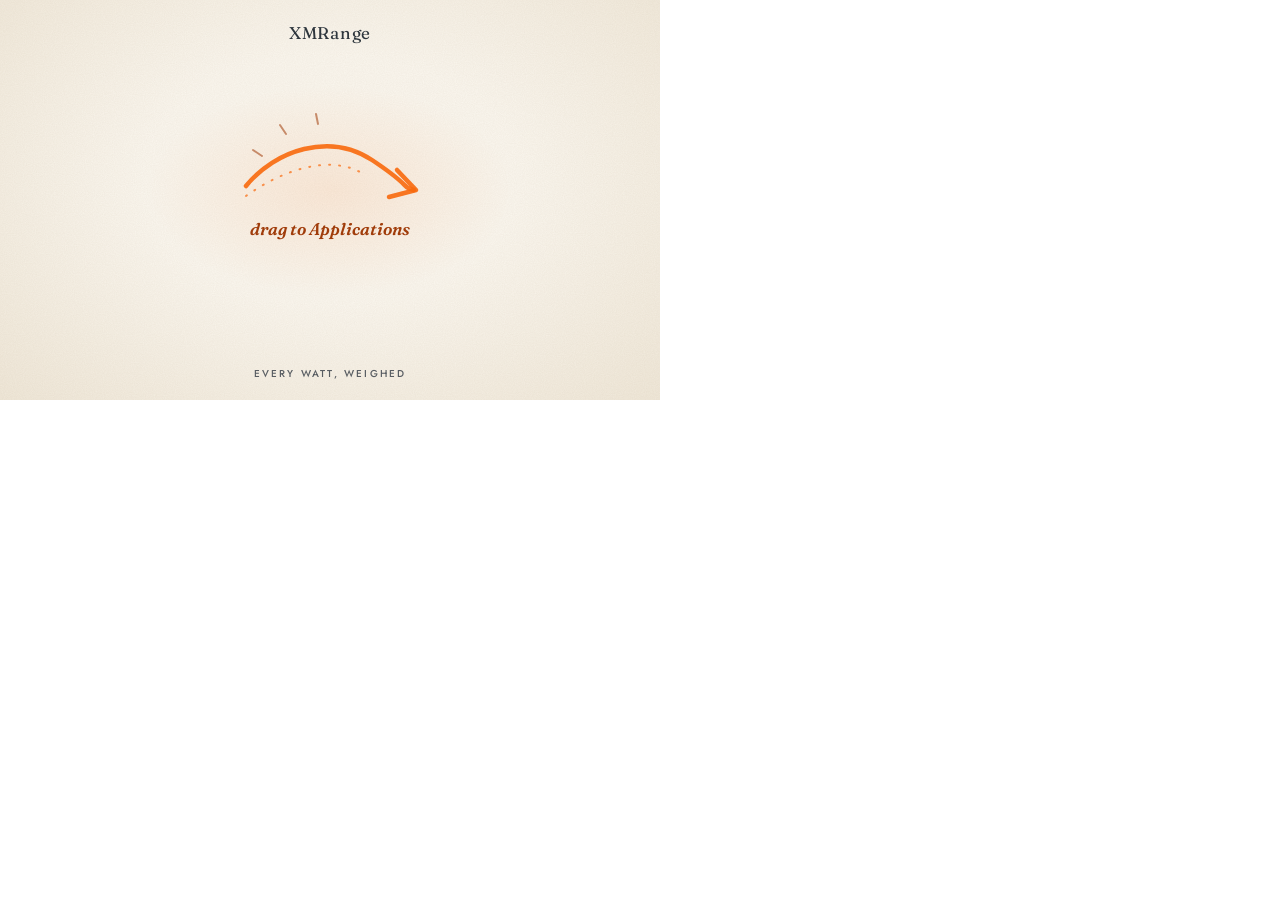
==== assets/dmg/background.html @ 69b2b046 "XMRange 0.0.3" ====
<!doctype html><meta charset="utf-8">
<style>
@font-face{font-family:Fraunces;font-weight:400;src:url(../fonts/fraunces-latin-400-normal.woff2)}
@font-face{font-family:Fraunces;font-weight:600;font-style:italic;src:url(../fonts/fraunces-latin-600-italic.woff2)}
@font-face{font-family:Jost;font-weight:500;src:url(../fonts/jost-latin-500-normal.woff2)}
html,body{margin:0}
#c{position:relative;width:660px;height:400px;overflow:hidden;background:
 radial-gradient(ellipse 260px 150px at 330px 190px,rgba(249,106,14,.10),transparent 70%),
 radial-gradient(ellipse at 50% 45%,#faf6ee 40%,#efe7d8 100%)}
svg{position:absolute;left:0;top:0}
.t{position:absolute;left:0;width:660px;text-align:center;color:#2e363d}
#w{top:22px;font:400 17px Fraunces;letter-spacing:.04em}
#d{top:218px;font:italic 600 17px Fraunces;color:#a03c0a}
#g{top:366px;font:500 10px Jost;letter-spacing:.22em;text-transform:uppercase;color:#585d62}
.ic{display:none;position:absolute;top:136px;width:128px;height:128px}
.lb{display:none;position:absolute;top:268px;width:128px;text-align:center;font:13px -apple-system,system-ui;color:#333}
.p .ic,.p .lb{display:block}
</style>
<div id="c"><svg width="660" height="400" viewBox="0 0 660 400">
<defs><filter id="n"><feTurbulence type="fractalNoise" baseFrequency=".9" numOctaves="2" seed="7"/><feColorMatrix values="0 0 0 0 .3  0 0 0 0 .2  0 0 0 0 .1  0 0 0 .5 0"/></filter></defs>
<rect width="660" height="400" filter="url(#n)" opacity=".16"/>
<g fill="none" stroke-linecap="round">
<path d="M246 186 C 275 150, 330 132, 372 160 S 400 186, 414 190" stroke="#f96a0e" stroke-width="4.5" opacity=".9"/>
<path d="M246 196 C 285 168, 330 156, 360 172" stroke="#f96a0e" stroke-width="2" stroke-dasharray="1 9" opacity=".7"/>
<path d="M397 170 L 416 190 L 389 197" stroke="#f96a0e" stroke-width="4.5" stroke-linejoin="round" opacity=".9"/>
<path d="M262 156 l-9 -6 M286 134 l-6 -9 M318 124 l-2 -10" stroke="#a03c0a" stroke-width="2" opacity=".55"/>
</g></svg>
<div class="t" id="w">XMRange</div><div class="t" id="d">drag to Applications</div><div class="t" id="g">every watt, weighed</div>
<img class="ic" style="left:101px" src="../../crates/xmrange-app/icons/icon.png"><img class="ic" style="left:431px" src="../../crates/xmrange-app/icons/icon.png">
<div class="lb" style="left:101px">XMRange</div><div class="lb" style="left:431px">Applications</div></div>
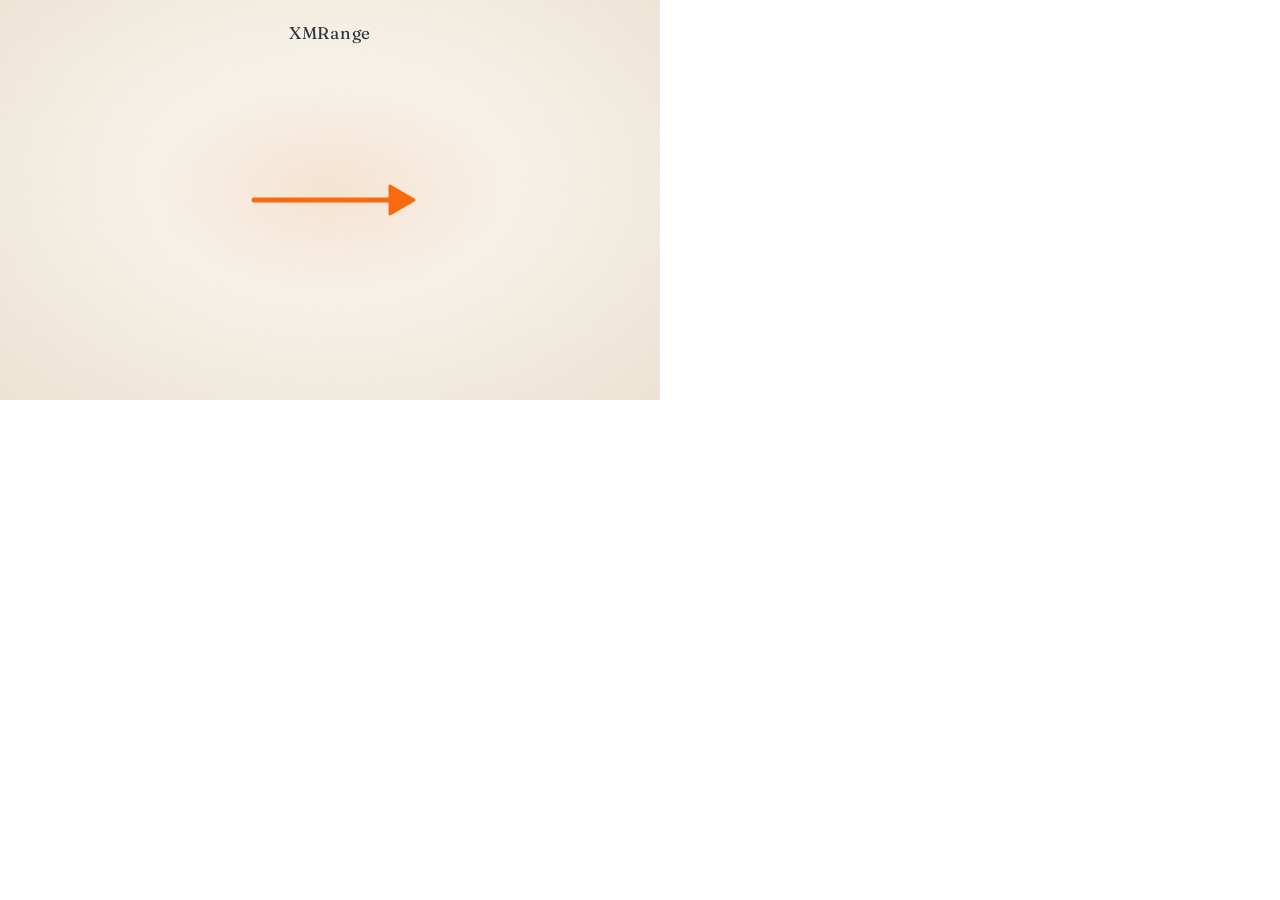
==== commit b8bf9f99: "XMRange 0.0.4" ====
--- a/assets/dmg/background.html
+++ b/assets/dmg/background.html
@@ -1,8 +1,6 @@
 <!doctype html><meta charset="utf-8">
 <style>
 @font-face{font-family:Fraunces;font-weight:400;src:url(../fonts/fraunces-latin-400-normal.woff2)}
-@font-face{font-family:Fraunces;font-weight:600;font-style:italic;src:url(../fonts/fraunces-latin-600-italic.woff2)}
-@font-face{font-family:Jost;font-weight:500;src:url(../fonts/jost-latin-500-normal.woff2)}
 html,body{margin:0}
 #c{position:relative;width:660px;height:400px;overflow:hidden;background:
  radial-gradient(ellipse 260px 150px at 330px 190px,rgba(249,106,14,.10),transparent 70%),
@@ -10,8 +8,6 @@
 svg{position:absolute;left:0;top:0}
 .t{position:absolute;left:0;width:660px;text-align:center;color:#2e363d}
 #w{top:22px;font:400 17px Fraunces;letter-spacing:.04em}
-#d{top:218px;font:italic 600 17px Fraunces;color:#a03c0a}
-#g{top:366px;font:500 10px Jost;letter-spacing:.22em;text-transform:uppercase;color:#585d62}
 .ic{display:none;position:absolute;top:136px;width:128px;height:128px}
 .lb{display:none;position:absolute;top:268px;width:128px;text-align:center;font:13px -apple-system,system-ui;color:#333}
 .p .ic,.p .lb{display:block}
@@ -19,12 +15,9 @@
 <div id="c"><svg width="660" height="400" viewBox="0 0 660 400">
 <defs><filter id="n"><feTurbulence type="fractalNoise" baseFrequency=".9" numOctaves="2" seed="7"/><feColorMatrix values="0 0 0 0 .3  0 0 0 0 .2  0 0 0 0 .1  0 0 0 .5 0"/></filter></defs>
 <rect width="660" height="400" filter="url(#n)" opacity=".16"/>
-<g fill="none" stroke-linecap="round">
-<path d="M246 186 C 275 150, 330 132, 372 160 S 400 186, 414 190" stroke="#f96a0e" stroke-width="4.5" opacity=".9"/>
-<path d="M246 196 C 285 168, 330 156, 360 172" stroke="#f96a0e" stroke-width="2" stroke-dasharray="1 9" opacity=".7"/>
-<path d="M397 170 L 416 190 L 389 197" stroke="#f96a0e" stroke-width="4.5" stroke-linejoin="round" opacity=".9"/>
-<path d="M262 156 l-9 -6 M286 134 l-6 -9 M318 124 l-2 -10" stroke="#a03c0a" stroke-width="2" opacity=".55"/>
-</g></svg>
-<div class="t" id="w">XMRange</div><div class="t" id="d">drag to Applications</div><div class="t" id="g">every watt, weighed</div>
-<img class="ic" style="left:101px" src="../../crates/xmrange-app/icons/icon.png"><img class="ic" style="left:431px" src="../../crates/xmrange-app/icons/icon.png">
+<line x1="254" y1="200" x2="392" y2="200" stroke="#f96a0e" stroke-width="5" stroke-linecap="round"/>
+<polygon points="390,186 414,200 390,214" fill="#f96a0e" stroke="#f96a0e" stroke-width="3" stroke-linejoin="round"/>
+</svg>
+<div class="t" id="w">XMRange</div>
+<img class="ic" style="left:101px" src="../../crates/xmrange-app/icons/icon.png"><svg class="ic" style="left:431px" viewBox="0 0 128 128"><path d="M10 30 q0-8 8-8 h30 l10 10 h52 q8 0 8 8 v62 q0 8-8 8 H18 q-8 0-8-8z" fill="#3d8fd9"/><path d="M10 44 q0-6 6-6 h96 q6 0 6 6 v58 q0 8-8 8 H18 q-8 0-8-8z" fill="#5fb0f0"/><path d="M46 92 l18-30 l18 30z" fill="none" stroke="#2f78bd" stroke-width="5" stroke-linejoin="round"/></svg>
 <div class="lb" style="left:101px">XMRange</div><div class="lb" style="left:431px">Applications</div></div>
